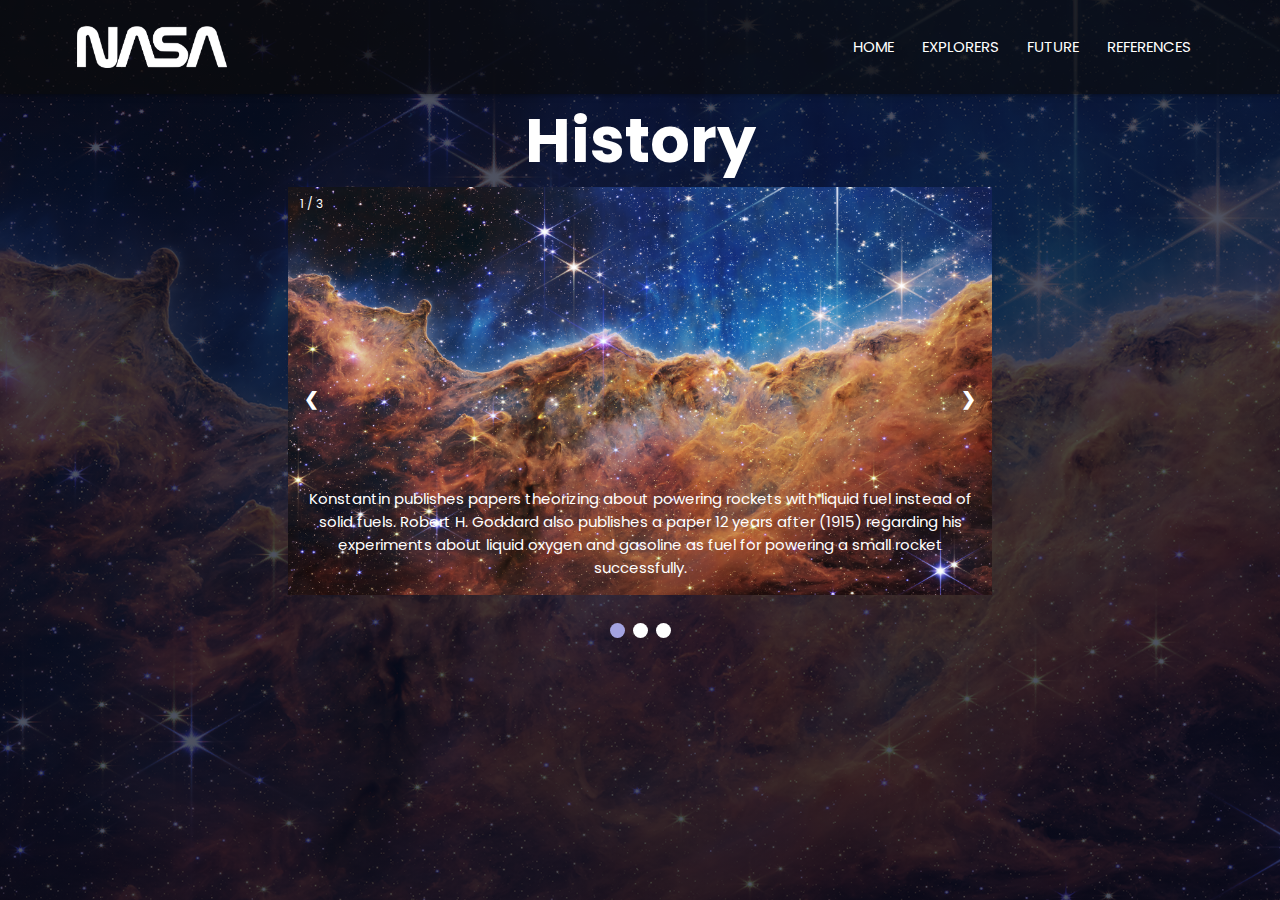
==== MgCanicoSiyWEB/Webpages/History.html @ d73dbbb6 "Add files from replit" ====
<!DOCTYPE html>
<html>
<head>
    <title>History</title>
	<meta charset="utf-8">
	<meta name="viewport" content="width=device-width, initial-scale=1.0">
	<link href="../style.css" rel="stylesheet"/>
  <link rel="preconnect" href="https://fonts.googleapis.com">
  <link rel="preconnect" href="https://fonts.gstatic.com" crossorigin>
  <link href="https://fonts.googleapis.com/css2?family=Poppins:wght@300;600;700&display=swap" rel="stylesheet">
</head>
<body class="body">
	<section class="header">
		<nav>
			<a href="index.html"><img src="../background-images/NASA-LOGO.png" width="200" /></a>
			<div class="nav-links">
				<ul>
          <li class="zoomtext"><a href="../index.html">HOME</a></li>
					<li class="zoomtext"><a href="Explorers.html">EXPLORERS</a></li>
					<li class="zoomtext"><a href="Webpages/Future.html">FUTURE</a></li>
					<li class="zoomtext"><a href="Webpages/References.html"> REFERENCES </a></li>
				</ul>
      </div>
		</nav>  
  </section>

  <section>
  <div class="title">
    <h1>History</h1>
  </div>
  </section>

<section>
    <div class="slideshow-container">
      
      <div class="mySlides fade">
        <div class="numbertext">1 / 3</div>
        <img src="../background-images/NASA-JWSTCARINALOWRES.png" style="width:100%">
        <div class="text">Konstantin publishes papers theorizing about powering rockets with liquid fuel instead of solid fuels. Robert H. Goddard also publishes a paper 12 years after (1915) regarding his experiments about liquid oxygen and gasoline as fuel for powering a small rocket successfully.</div>
      </div>
      
      <div class="mySlides fade">
        <div class="numbertext">2 / 3</div>
        <img src="../background-images/History-Images/Slide2-V2.jpg" style="width:100%">
        <div class="text">Dr. Hermann Oberth makes papers regarding rocket travel during 1923. This served as the inspiration for the German missile V2 (A liquid fuel powered missile) that was supposed to be used against England. However, the rocket was made too late to be used by Germany.</div>
      </div>
      
      <div class="mySlides fade">
        <div class="numbertext">3 / 3</div>
        <img src="../background-images/History-Images/Slide3-Sputnik1.jpg" style="width:100%">
        <div class="text">October 4, 1957<br>Sputnik 1. The genesis. The beginning of a new era of space exploration. The name Sputnik was derived from “wayfarer” and was the first artificial satellite to enter the Low Earth Orbit. Its purpose was simple: to test the limits and capabilities of manmade objects in space. It sent signals to the Russian space stations for 3 weeks until its zinc batteries ran out and it lifelessly orbited the planet for 2 months, before falling back down.</div>
      </div>
            
      <div class="mySlides fade">
        <div class="numbertext">3 / 3</div>
        <img src="../background-images/History-Images/Slide3-Sputnik1.jpg" style="width:100%">
        <div class="text">October 4, 1957<br>Sputnik 1. The genesis. The beginning of a new era of space exploration. The name Sputnik was derived from “wayfarer” and was the first artificial satellite to enter the Low Earth Orbit. Its purpose was simple: to test the limits and capabilities of manmade objects in space. It sent signals to the Russian space stations for 3 weeks until its zinc batteries ran out and it lifelessly orbited the planet for 2 months, before falling back down.</div>
      </div>

      
      <a class="prev" onclick="plusSlides(-1)">&#10094;</a>
      <a class="next" onclick="plusSlides(1)">&#10095;</a>
    </div>
    <br>
    <div style="text-align:center">
      <span class="dot" onclick="currentSlide(1)"></span>
      <span class="dot" onclick="currentSlide(2)"></span>
      <span class="dot" onclick="currentSlide(3)"></span>
    </div>
    <script>
      var slideIndex = 1;
      showSlides(slideIndex);
      function plusSlides(n) {
        showSlides(slideIndex += n);
      }
      function currentSlide(n) {
        showSlides(slideIndex = n);
      }
      function showSlides(n) {
        var i;
        var slides = document.getElementsByClassName("mySlides");
        var dots = document.getElementsByClassName("dot");
        if(n > slides.length) {
          slideIndex = 1
        }
        if(n < 1) {
          slideIndex = slides.length
        }
        for(i = 0; i < slides.length; i++) {
          slides[i].style.display = "none";
        }
        for(i = 0; i < dots.length; i++) {
          dots[i].className = dots[i].className.replace(" active", "");
        }
        slides[slideIndex - 1].style.display = "block";
        dots[slideIndex - 1].className += " active";
      }
    </script>
</section>
  
</body>
</html>
---- MgCanicoSiyWEB/style.css ----
/*trebuchet ms font for everything - remove all margins too*/
*{
	margin: 0;
	padding: 0;
  font-family: 'Poppins', sans-serif;
}
/*for the section with the header tag*/
.header{
	min-height: 1vh;
	width: 100%;
  background-color: rgba(10,10,10,0.65);
	background-position: center;
  background-size: cover;
  background-attachment: fixed;
	position: sticky;
  top: 0;
  left: 0;
  z-index: 999;
  box-shadow: 0px 0px 6px 0px rgba(0, 0, 0, 0.5);
  overflow: hidden;
}	
.body{
	min-height: 25vh;
	width: 100%;
	background-image: linear-gradient(rgba(4,9,30,0.7),rgba(4,9,30,0.7)),url(background-images/NASA-JWSTCARINALOWRES.png);
	background-position: center top;
	background-size: cover;
  background-repeat: no-repeat;
  background-attachment: fixed;
	position: relative;
}	

/*the rest that starts with nav is basically for the links*/
nav {
	display: flex;
	padding: 2% 6%;
	justify-content: space-between;
	align-items: center;
}
nav img{
	width: 150px;
}

.topheader{
  display: block;
  position: absolute;
  height: 100vh;
  width: 200px;
  top: 0;
}

.nav-links{
	flex: 1;
	text-align: right;
}
.nav-links ul li {
	list-style: none;
	display: inline-block; /*makes display horizontal*/
	padding: 8px 12px;
	position: relative;
}
.nav-links ul li a{
	color: #fff;
	text-decoration: none;
	font-size: 15px;
}

.nav-links ul li::after{
  content: '';
  width: 0%;
  height: 2px;
  background: #ffffff;
  display: block;
  margin: auto;
  transition: 0.3s;
}

.nav-links ul li:hover::after{
  width: 100%;
}

/*text box*/
.text-box{
  width:100%;
  color: #fff;
  position: absolute;
  top: 25vh;
  transform: translate (-50%, -50%);
  text-align: center;
}

.pusherbox{
  width:50px;
  top: 10vh;
  color: rgba(0, 0, 0, 1)
}
/*for the explorer's heading*/
.explorer-container{
  width:80%;
  color: #fff;
  position: absolute;
  top: 20vh;
  text-align: left;
  left: 10%;
  font-size: 40px;
}

.explorer-container p{
  margin: 10px 0 40px;
  font-size: 17px;
  color: #bcbcbc;
}

.explorer-container ul > p{
  margin: 10px 0 40px;
  font-size: 17px;
  color: #bcbcbc;
}

.explorer-container ul li{
  list-style: none;
  padding: 2px 10px;
  position: relative;
  font-size: 17px;
  color: #bcbcbc;
}

.image-description p {
  color: #bcbcbc;
  font-size: 9px;
}
.text-box h1{
  font-size: 62px;
}
.text-box p{
  margin: 10px 0 40px;
  font-size: 20px;
  color: #bcbcbc;
}

.lower{
  margin: 0px 0 0px;
  font-size: 15px;
  color: #bcbcbc;
}

@media(max-width: 700px){
  /*incomplete*/
}

/*for that epic zoom (just give the div tag for an individual element or image the "zoom" tag to give it the effect)*/

.zoom {
  padding: 50px;
  transition: transform .25s;
  width: 200px;
  height: 200px;
  margin: 0 auto;
}

.zoom:hover {
  transform: scale(1.3);
}

p.ex1 {
  margin: 35px 200px 35px;
}

/*History Title*/
.title h1{
  color: white;
  font-size: 62px;
  text-align: center;
}

 /* History Format */
* {
  box-sizing: border-box
  }
  body {
  font-family: Verdana, sans-serif;
  margin: 0
  }
  .mySlides {
  display: none
  }
  img {
  vertical-align: middle;
  }
  .slideshow-container {
  max-width: 55%;
  position: relative;
  margin: auto;
}
  /* Next & previous buttons */
  .prev,
      .next {
        cursor: pointer;
        position: absolute;
        top: 50%;
        width: auto;
        padding: 16px;
        margin-top: -22px;
        color: white;
        font-weight: bold;
        font-size: 18px;
        transition: 0.6s ease;
        border-radius: 0 3px 3px 0;
        user-select: none;
      }
      /* Position the "next button" to the right */
      .next {
        right: 0;
        border-radius: 3px 0 0 3px;
      }
      /* On hover, add a black background color with a little bit see-through */
      .prev:hover,
      .next:hover {
        background-color: rgba(0, 0, 0, 0.8);
      }
      /* Caption text */
      .text {
        color: #ffffff;
        font-size: 15px;
        padding: 8px 12px;
        position: absolute;
        bottom: 8px;
        width: 100%;
        text-align: center;
      }
      /* Number text (1/3 etc) */
      .numbertext {
        color: #ffffff;
        font-size: 12px;
        padding: 8px 12px;
        position: absolute;
        top: 0;
      }
      /* The dots/bullets/indicators */
      .dot {
        cursor: pointer;
        height: 15px;
        width: 15px;
        margin: 0 2px;
        background-color: #ffffff;
        border-radius: 50%;
        display: inline-block;
        transition: background-color 0.6s ease;
      }
      .active,
      .dot:hover {
        background-color: #a4a3e1;
      }
      /* Fading animation */
      .fade {
        -webkit-animation-name: fade;
        -webkit-animation-duration: 1.5s;
        animation-name: fade;
        animation-duration: 1.5s;
      }
      @-webkit-keyframes fade {
        from {
          opacity: .4
        }
        to {
          opacity: 1
        }
      }
      @keyframes fade {
        from {
          opacity: .4
        }
        to {
          opacity: 1
        }
      }

/* Image and Text ID's */ 

#laika {
  position: relative;
  width: 250px;
  float: right;
  right: 0px;
  top: -30px;
  display: block;
  border: 10px solid white;
  box-sizing: border-box;
}

#laikadescription {
  position: absolute;
  float: right;
  right: -2%;
  top: 525px;
  display: inline;
}

#yuri1 {
  position: relative;
  width: 250px;
  float: left;
  left: 0px;
  top: 5px;
  display: block;
  border: 10px solid white;
  margin: 10px;
  box-sizing: border-box;
}

#yuri1description {
  position: absolute;
  float: left;
  left: 5.5%;
  top: 860px;
  display: inline;
}

#yuri2 {
  position: relative;
  width: 250px;
  float: right;
  right: 0px;
  top: 10px;
  display: block;
  border: 10px solid white;
  margin: 10px;
  box-sizing: border-box;
  clear: right; 
}

#yuri2description {
  position: absolute;
  float: right;
  right: 6.5%;
  top: 915px;
  display: inline;
}

#valentinadescription {
  position: absolute;
  float: left;
  left: 4.5%;
  top: 1232px;
  display: inline;
}

#titov {
  position: relative;
  width: 250px;
  float: right;
  right: 0px;
  top: -30px;
  display: block;
  border: 10px solid white;
  margin: 10px;
  box-sizing: border-box;
  clear: right; 
}

#titovdescription {
  position: absolute;
  float: right;
  right: 3.5%;
  top: 1580px;
  display: inline;
}

#glenndescription {
  position: absolute;
  float: left;
  left: 5%;
  top: 2110px;
  display: inline;
}

#neil {
  position: relative;
  width: 250px;
  float: right;
  right: 0px;
  top: 0px;
  display: block;
  border: 10px solid white;
  margin: 10px;
  box-sizing: border-box;
  clear: right; 
}

#neildescription {
  position: absolute;
  float: right;
  right: 2%;
  top: 2450px;
  display: inline;
}
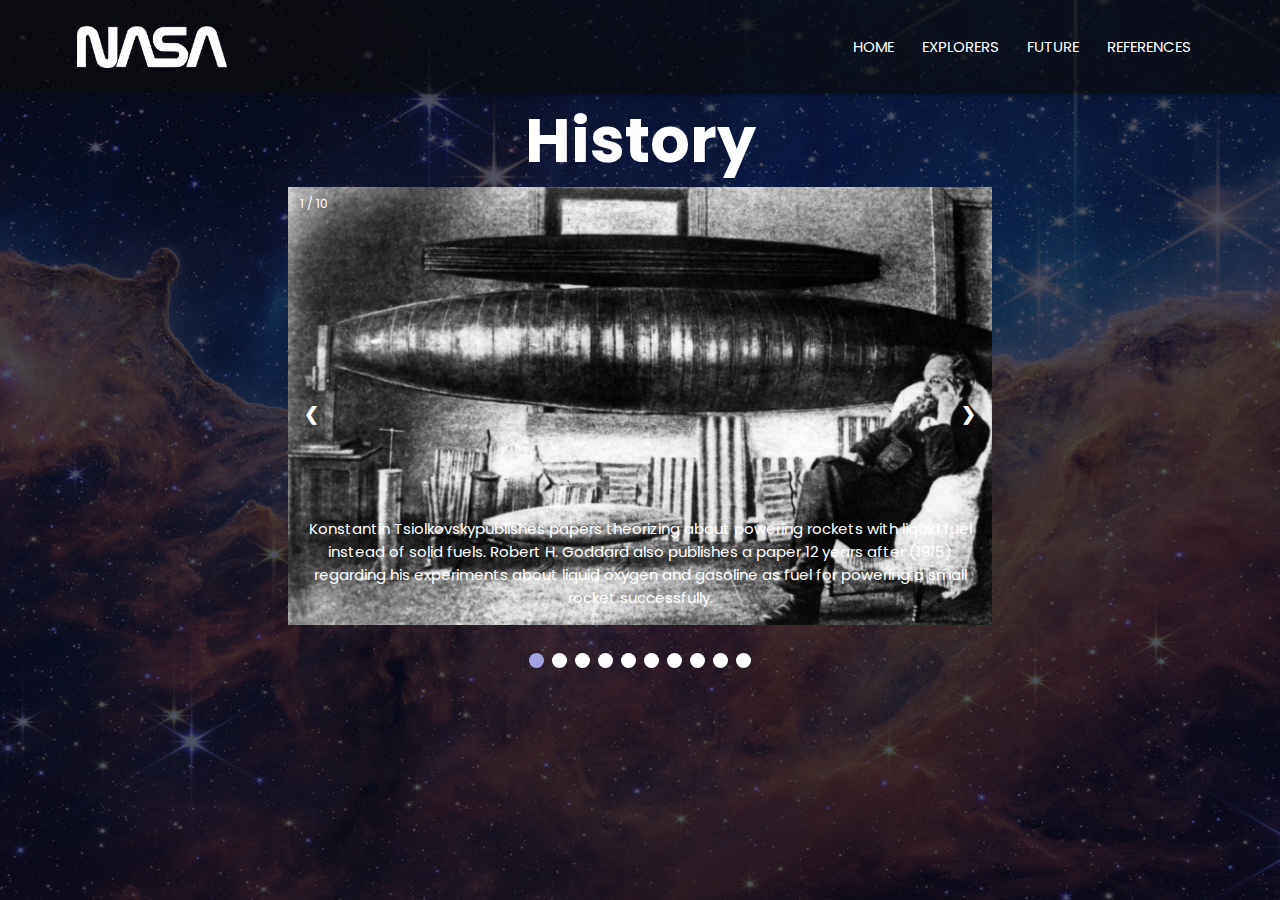
==== commit dc1df8bc: "Add files from replit FINAL 1Q" ====
--- a/MgCanicoSiyWEB/Webpages/History.html
+++ b/MgCanicoSiyWEB/Webpages/History.html
@@ -34,29 +34,65 @@
     <div class="slideshow-container">
       
       <div class="mySlides fade">
-        <div class="numbertext">1 / 3</div>
-        <img src="../background-images/NASA-JWSTCARINALOWRES.png" style="width:100%">
-        <div class="text">Konstantin publishes papers theorizing about powering rockets with liquid fuel instead of solid fuels. Robert H. Goddard also publishes a paper 12 years after (1915) regarding his experiments about liquid oxygen and gasoline as fuel for powering a small rocket successfully.</div>
+        <div class="numbertext">1 / 10</div>
+        <img src="../background-images/History-Images/Tsiolkovsky.png" style="width:100%">
+        <div class="text">Konstantin Tsiolkovskypublishes papers theorizing about powering rockets with liquid fuel instead of solid fuels. Robert H. Goddard also publishes a paper 12 years after (1915) regarding his experiments about liquid oxygen and gasoline as fuel for powering a small rocket successfully.</div>
       </div>
       
       <div class="mySlides fade">
-        <div class="numbertext">2 / 3</div>
+        <div class="numbertext">2 / 10</div>
         <img src="../background-images/History-Images/Slide2-V2.jpg" style="width:100%">
         <div class="text">Dr. Hermann Oberth makes papers regarding rocket travel during 1923. This served as the inspiration for the German missile V2 (A liquid fuel powered missile) that was supposed to be used against England. However, the rocket was made too late to be used by Germany.</div>
       </div>
       
       <div class="mySlides fade">
-        <div class="numbertext">3 / 3</div>
+        <div class="numbertext">3 / 10</div>
         <img src="../background-images/History-Images/Slide3-Sputnik1.jpg" style="width:100%">
         <div class="text">October 4, 1957<br>Sputnik 1. The genesis. The beginning of a new era of space exploration. The name Sputnik was derived from “wayfarer” and was the first artificial satellite to enter the Low Earth Orbit. Its purpose was simple: to test the limits and capabilities of manmade objects in space. It sent signals to the Russian space stations for 3 weeks until its zinc batteries ran out and it lifelessly orbited the planet for 2 months, before falling back down.</div>
       </div>
             
       <div class="mySlides fade">
-        <div class="numbertext">3 / 3</div>
-        <img src="../background-images/History-Images/Slide3-Sputnik1.jpg" style="width:100%">
-        <div class="text">October 4, 1957<br>Sputnik 1. The genesis. The beginning of a new era of space exploration. The name Sputnik was derived from “wayfarer” and was the first artificial satellite to enter the Low Earth Orbit. Its purpose was simple: to test the limits and capabilities of manmade objects in space. It sent signals to the Russian space stations for 3 weeks until its zinc batteries ran out and it lifelessly orbited the planet for 2 months, before falling back down.</div>
+        <div class="numbertext">4 / 10</div>
+        <img src="../background-images/History-Images/NASA.png" style="width:100%">
+        <div class="text">October 1, 1958<br>The birth. The christening of one of the greatest space research facilities. The National Aeronautics and Space Administration, formally known as NASA, was released due to the rising tension in the Russian-US space race. This administration would move on to make the greatest shuttles and telescopes for traversing and investigating the great beyond.</div>
+      </div>
+             
+      <div class="mySlides fade">
+        <div class="numbertext">5 / 10</div>
+        <img src="../background-images/History-Images/Luna1.png" style="width:100%">
+        <div class="text">January, 1959<br>The Lunar pioneer. The first artificial satellite that went beside our only natural satellite. Luna 1 is a Russian spacecraft that was able to reach a heliocentric orbit. It carried the sufficient tools to be able to study interplanetary matter. </div>
+      </div>
+              
+      <div class="mySlides fade">
+        <div class="numbertext">6 / 10</div>
+        <img src="../background-images/History-Images/Vostok1.png" style="width:100%">
+        <div class="text">April, 1961<br>The shuttlecock to space. The capsule that encapsulated the hearts of those spectating from below. The VOSTOK 1 is a Russian spacecraft that was operated by Yuri Gagarin, the first cosmonaut, first human, first species, first living being to fully feel the vast emptiness of space. The Vostok-1 flew for 108 minutes, fully orbiting the Earth, before going back down.</div>
+      </div>
+              
+      <div class="mySlides fade">
+        <div class="numbertext">7 / 10</div>
+        <img src="../background-images/History-Images/Mariner.png" style="width:100%">
+        <div class="text">July, 1962<br>The darers. The spacecrafts that were sent to explore the subnautica of stars. From July 1962 to November 1963, NASA launched 10 rockets named The Mariners, with one mission: To reach other planets. 3 were able to reach Venus, 4 reached Mars, and 1 was able to get to Mercury. These launches were the first major success the US had over the Russians in the Space Race.</div>
       </div>
 
+      <div class="mySlides fade">
+        <div class="numbertext">8 / 10</div>
+        <img src="../background-images/History-Images/Ranger.png" style="width:100%">
+        <div class="text">1961-1966<br>The Announcers. The spacecrafts sent out of this world to help in the development of the future out-of-this-world technology. Yet again does NASA send another group of drones named The Rangers to try and send data of the moon back to Earth, in preparation for the storm of events that is about to come.</div>
+      </div>
+
+      <div class="mySlides fade">
+        <div class="numbertext">9 / 10</div>
+        <img src="../background-images/History-Images/Apollo11.jpg" style="width:100%">
+        <div class="text">July 20, 1969<br>The Announcement. "One Small Step for Man, One Giant Leap for Mankind." The space race ended with a bang, when the rocket Apollo 11 made it to the moon. But there's one small thing added: an astronaut, Neil Armstrong, inside. With the aid of a pressure suit, he was able to walk around the moon and plant a flag of the United States. this astronomical discovery has touched many hearts alike, no matter the gender, race, or age. This is one of the few times where all of humanity were united with one interest in mind.</div>
+      </div>
+
+      <div class="mySlides fade">
+        <div class="numbertext">10 / 10</div>
+        <img src="../background-images/History-Images/Juno.jpg" style="width:100%">
+        <div class="text">The Future. We have invented and engineered better rockets, like Juno, which was designed to enter Jupiter's orbit to make observations on it. Though NASA is no longer alone in it's space expolrations. The new race for space has also been dominated by other countries, like Roscosmos (Russia) and the ESA (Europe). Private companies have also taken to the skies, like SpaceX, and Boeing. Nobody knows what the future holds, we can only find out...
+        </div>
+      </div>
       
       <a class="prev" onclick="plusSlides(-1)">&#10094;</a>
       <a class="next" onclick="plusSlides(1)">&#10095;</a>
@@ -66,6 +102,14 @@
       <span class="dot" onclick="currentSlide(1)"></span>
       <span class="dot" onclick="currentSlide(2)"></span>
       <span class="dot" onclick="currentSlide(3)"></span>
+      <span class="dot" onclick="currentSlide(4)"></span>
+      <span class="dot" onclick="currentSlide(5)"></span>
+      <span class="dot" onclick="currentSlide(6)"></span>
+      <span class="dot" onclick="currentSlide(7)"></span>
+      <span class="dot" onclick="currentSlide(8)"></span>
+      <span class="dot" onclick="currentSlide(9)"></span>
+      <span class="dot" onclick="currentSlide(10)"></span>
+      
     </div>
     <script>
       var slideIndex = 1;
